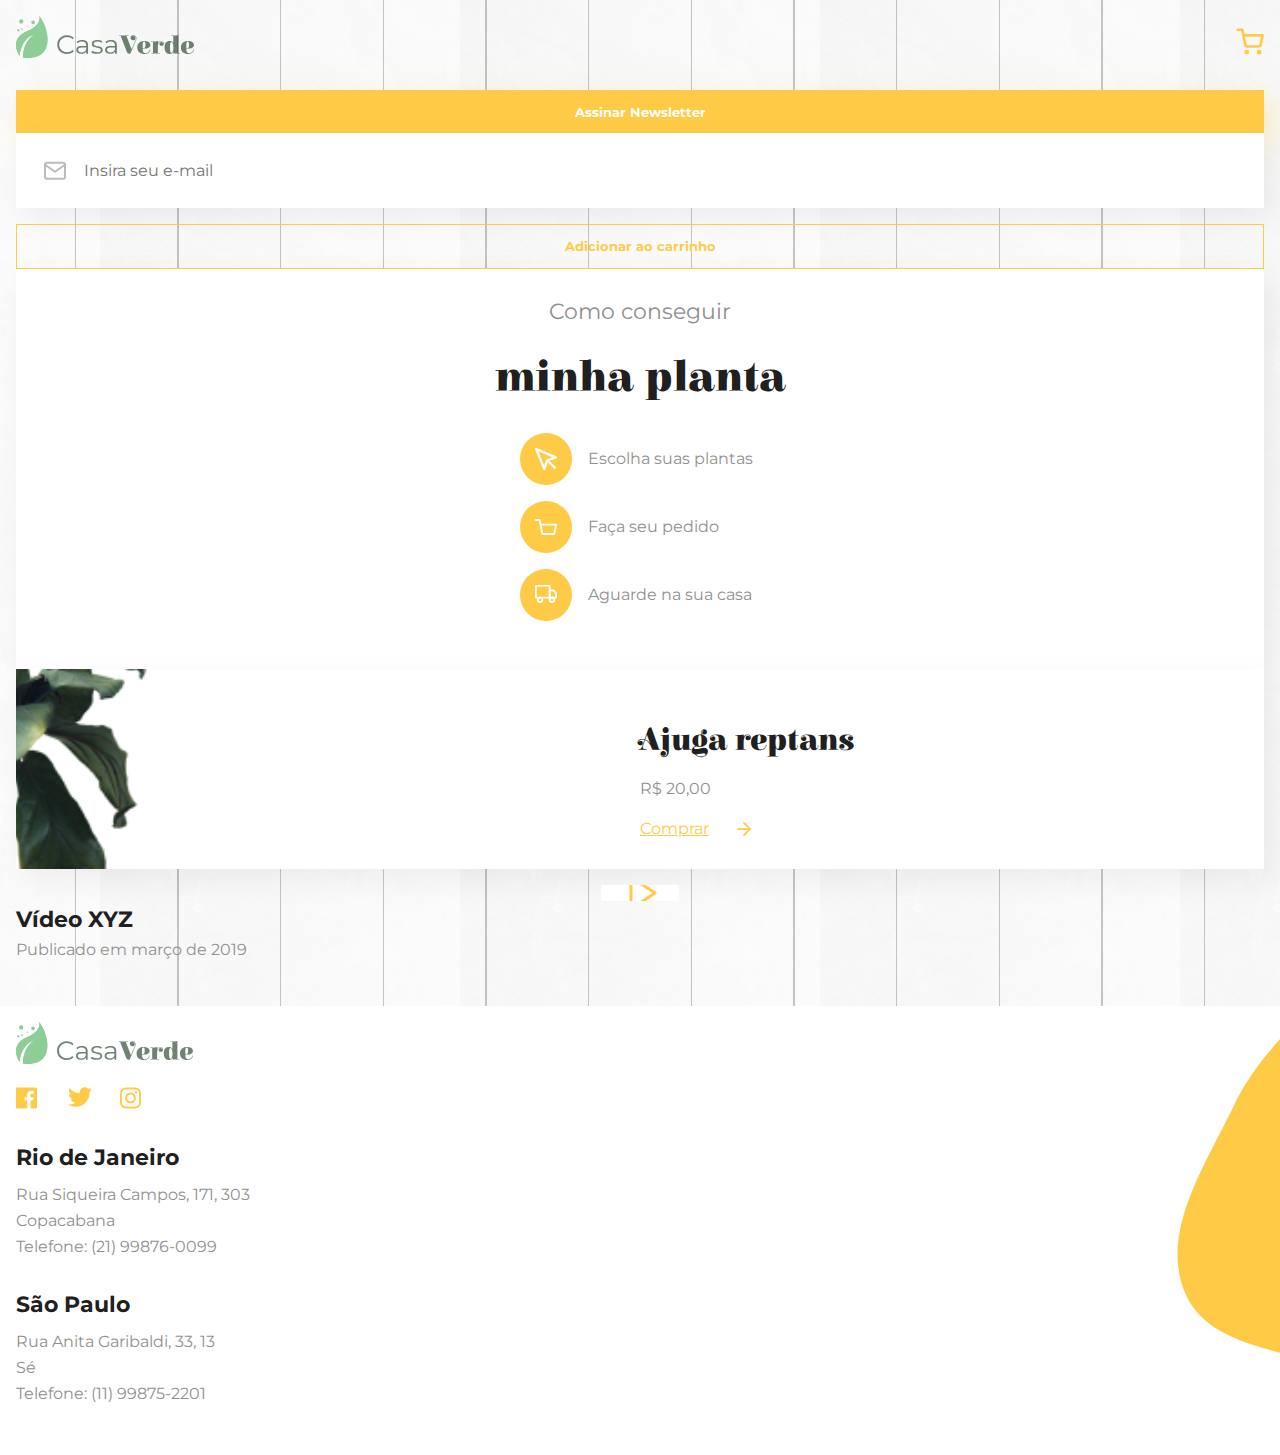
==== componentes.html @ 84158e81 "criei os componentes que serão usados como base do projeto" ====
<!DOCTYPE html>
<html lang="pt-br">
<head>
    <meta charset="UTF-8">
    <meta http-equiv="X-UA-Compatible" content="IE=edge">
    <meta name="viewport" content="width=device-width, initial-scale=1.0">
    <title>Home | Casa Verde</title>
    <link rel="stylesheet" href="assets/css/reset.css">
    <link rel="stylesheet" href="assets/css/style.css">
    
</head>
<body>
    <header class="container cabecalho">
        <img src="assets/img/logo.svg" class="cabecalho__logo" alt="">
        <a href="#" aria-label="Meu Carrinho de Compras">
            <img src="assets/img/icones/carrinho.svg" class="cabecalho__carrinho" alt="">
        </a>
    </header>

    <main class="container">
        <button class="botao">Assinar Newsletter</button>

        <input type="email" name="" id="" class="input input--icone" placeholder="Insira seu e-mail" aria-label="Insira seu e-mail">

        <button class="botao botao--alternativo">Adicionar ao carrinho</button>

        <article class="cartao">
            <h2 class="titulo alinhamento--meio">
                Como conseguir 
                <span class="titulo--destaque">minha planta</span>
            </h2>

            <ul class="lista-item">
                <li class="item">
                    <span class="item__icone item__icone--cursor"></span>
                    <p>Escolha suas plantas</p>
                </li>
                <li class="item">
                    <span class="item__icone item__icone--carrinho"></span>
                    <p>Faça seu pedido</p>
                </li>
                <li class="item">
                    <span class="item__icone item__icone--caminhao"></span>
                    <p>Aguarde na sua casa</p>
                </li>
            </ul>
        </article>

        <article class="produto">
            <img src="assets/img/produto-01.png" alt="" class="produto__imagem">
            <div class="produto__conteudo">
                <h3 class="produto__titulo titulo--destaque">Ajuga
                    reptans</h3>
                <p class="produto__preco">R$ 20,00</p>
                <a href="#" class="produto__comprar">Comprar<span class="produto__comprar--icone"></span></a>
            </div>
        </article>

        <article class="cartao-de-video">
            <div class="cartao-de-video__video">
                <img src="https://picsum.photos/278/252" alt="">
            </div>
            <h3 class="cartao-de-video__titulo">Vídeo XYZ</h3>
            <p>Publicado em março de 2019</p>
        </article>
    </main>

    <footer class="container rodape">
        <img src="assets/img/logo.svg" alt="" class="rodape__logo">
        <ul class="rodape__social">
            <li><a href="#" class="rodape__social-midia" title="facebook"><img src="assets/img/icones/facebook.svg" alt=""></a></li>
            <li><a href="#" class="rodape__social-midia" title="twitter"><img src="assets/img/icones/twitter.svg" alt=""></a></li>
            <li><a href="#" class="rodape__social-midia" title="instagram"><img src="assets/img/icones/instagram.svg" alt=""></a></li>
        </ul>

        <address class="rodape__unidade texto">
            <span class="rodape__unidade-titulo">Rio de Janeiro</span>
            Rua Siqueira Campos, 171, 303<br>
            Copacabana<br>
            Telefone: (21) 99876-0099           
        </address>

        <address class="rodape__unidade texto">
            <span class="rodape__unidade-titulo">São Paulo</span>
            Rua Anita Garibaldi, 33, 13<br>
            Sé<br>
            Telefone: (11) 99875-2201          
        </address>
    </footer>
</body>
</html>
---- assets/css/style.css ----
@import url('https://fonts.googleapis.com/css2?family=Elsie+Swash+Caps:wght@900&family=Montserrat:wght@400;700&display=swap');

@import url("botoes.css");
@import url("input.css");
@import url("cartao.css");
@import url("item.css");
@import url("produto.css");
@import url("video.css");
@import url("cabecalho.css");
@import url("rodape.css");

:root {
    --cor-amarelo: #FFCB47;
    --cor-branco: #FFFFFF;
    --cor-cinza: #909090;
    --cor-preto: #202020;
    --preto-sombra: #0000000f;

    --tamanho-corpo: 1em;
    --tamanho-titulo: 1.375em;
    --tamanho-titulo-destaque:2em;
    --tamanho-destaque: 1.375em;

    --fonte-titulo-destaque: 'Elsie Swash Caps', cursive;
}

* {
    box-sizing: border-box;
}

body {
    font-family: 'Montserrat', sans-serif;
    font-size: 1em;
    color: var(--cor-cinza);

    background: url(../img/fundo-textura.png), url(../img/fundo-linhas.png);
    background-position: center;
}

.container {
    padding: 1em;
}

.titulo {
    font-size: var(--tamanho-titulo);
    font-weight: 400;
}

.titulo--destaque {
    font-family: var(--fonte-titulo-destaque);
    color: var(--cor-preto);
    font-size: var(--tamanho-titulo-destaque);
    font-weight: 900;

    display: block;

    margin: .75em 0;
}

.alinhamento--esquerda {
    text-align: left;
}

.alinhamento--meio {
    text-align: center;
}

.texto {
    line-height: 26px;
}
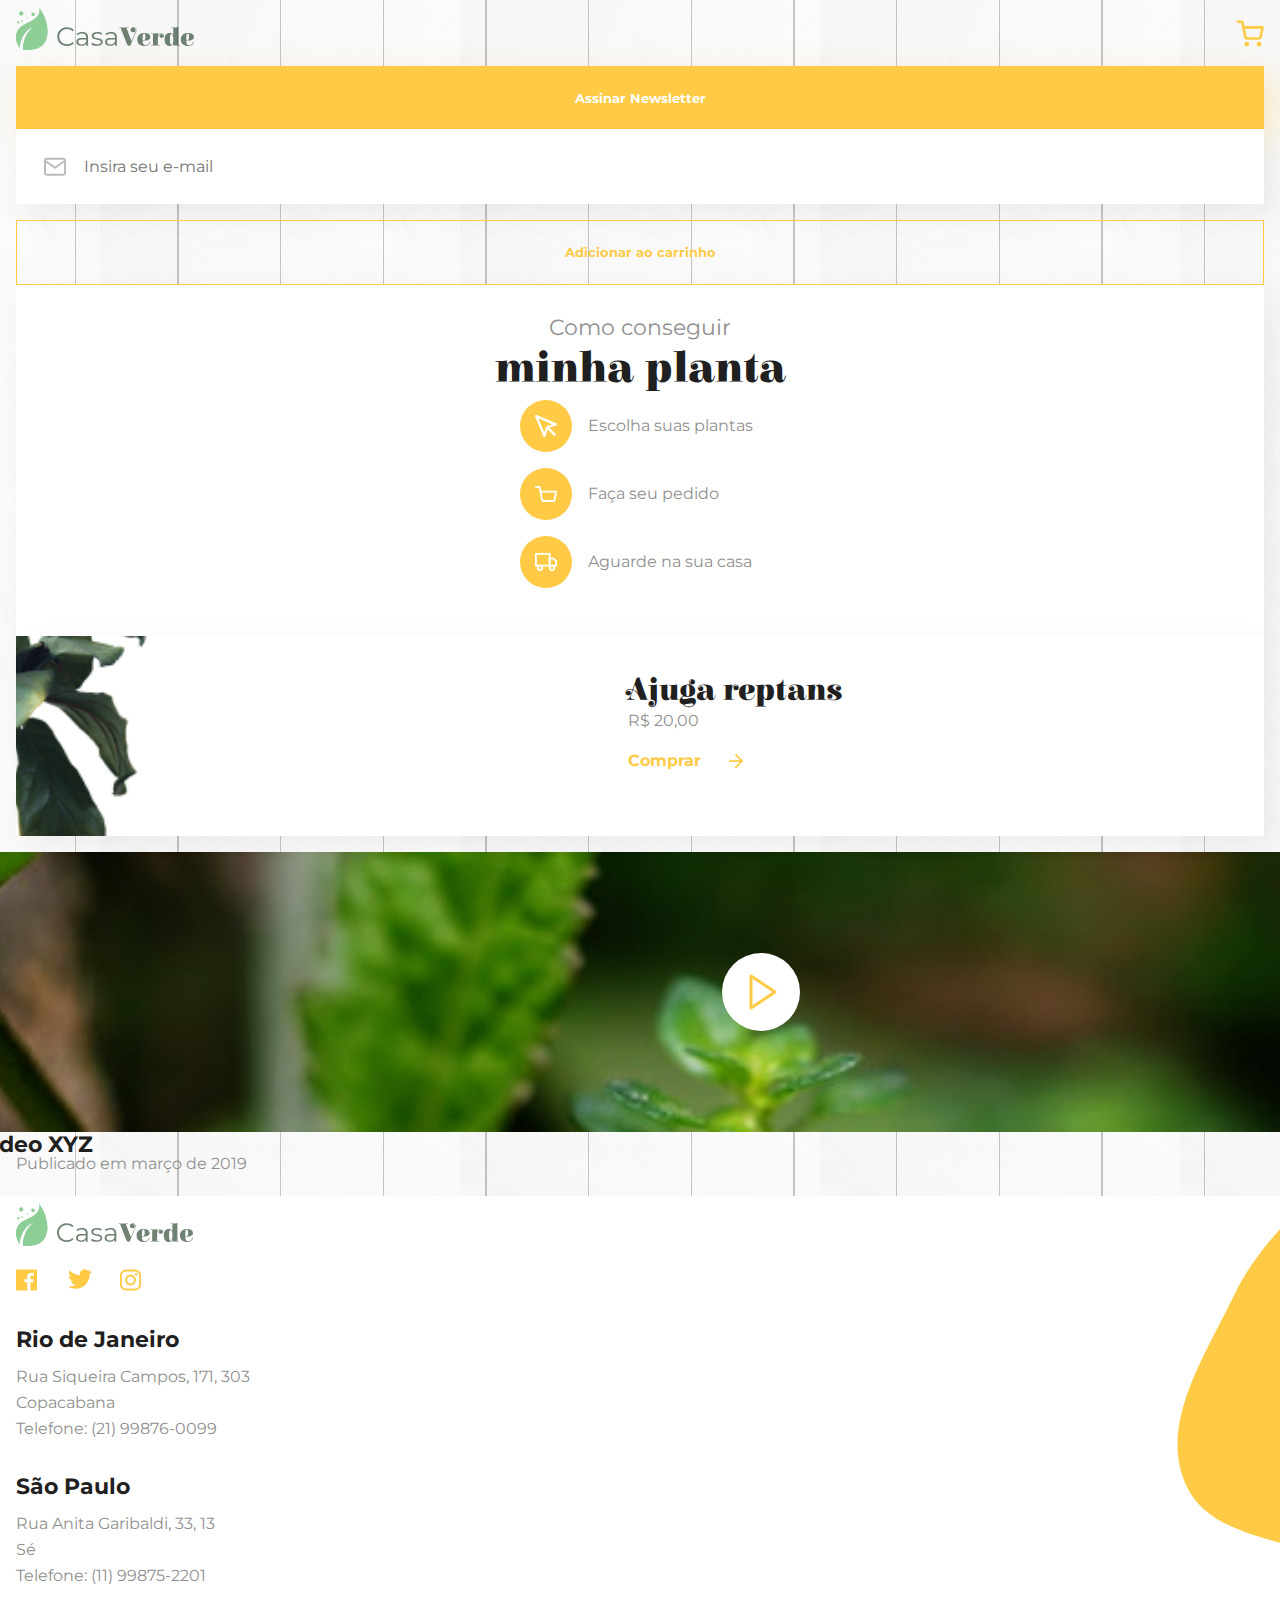
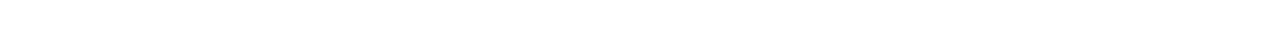
==== commit f529bf34: "termino do projeto para mobile" ====
--- a/componentes.html
+++ b/componentes.html
@@ -58,7 +58,7 @@
 
         <article class="cartao-de-video">
             <div class="cartao-de-video__video">
-                <img src="https://picsum.photos/278/252" alt="">
+                <img src="assets/img/Planta.jpg" alt="">
             </div>
             <h3 class="cartao-de-video__titulo">Vídeo XYZ</h3>
             <p>Publicado em março de 2019</p>
--- a/assets/css/style.css
+++ b/assets/css/style.css
@@ -1,5 +1,6 @@
 @import url('https://fonts.googleapis.com/css2?family=Elsie+Swash+Caps:wght@900&family=Montserrat:wght@400;700&display=swap');
 
+/* importando os componentes */
 @import url("botoes.css");
 @import url("input.css");
 @import url("cartao.css");
@@ -8,6 +9,10 @@
 @import url("video.css");
 @import url("cabecalho.css");
 @import url("rodape.css");
+
+/* importando css da pagina index */
+@import url("chamada.css");
+@import url("como-conseguir.css");
 
 :root {
     --cor-amarelo: #FFCB47;
@@ -26,6 +31,7 @@
 
 * {
     box-sizing: border-box;
+    list-style: none;
 }
 
 body {
@@ -38,7 +44,7 @@
 }
 
 .container {
-    padding: 1em;
+    padding: 8px 1em;
 }
 
 .titulo {
@@ -54,7 +60,7 @@
 
     display: block;
 
-    margin: .75em 0;
+    margin: .2em 0;
 }
 
 .alinhamento--esquerda {
